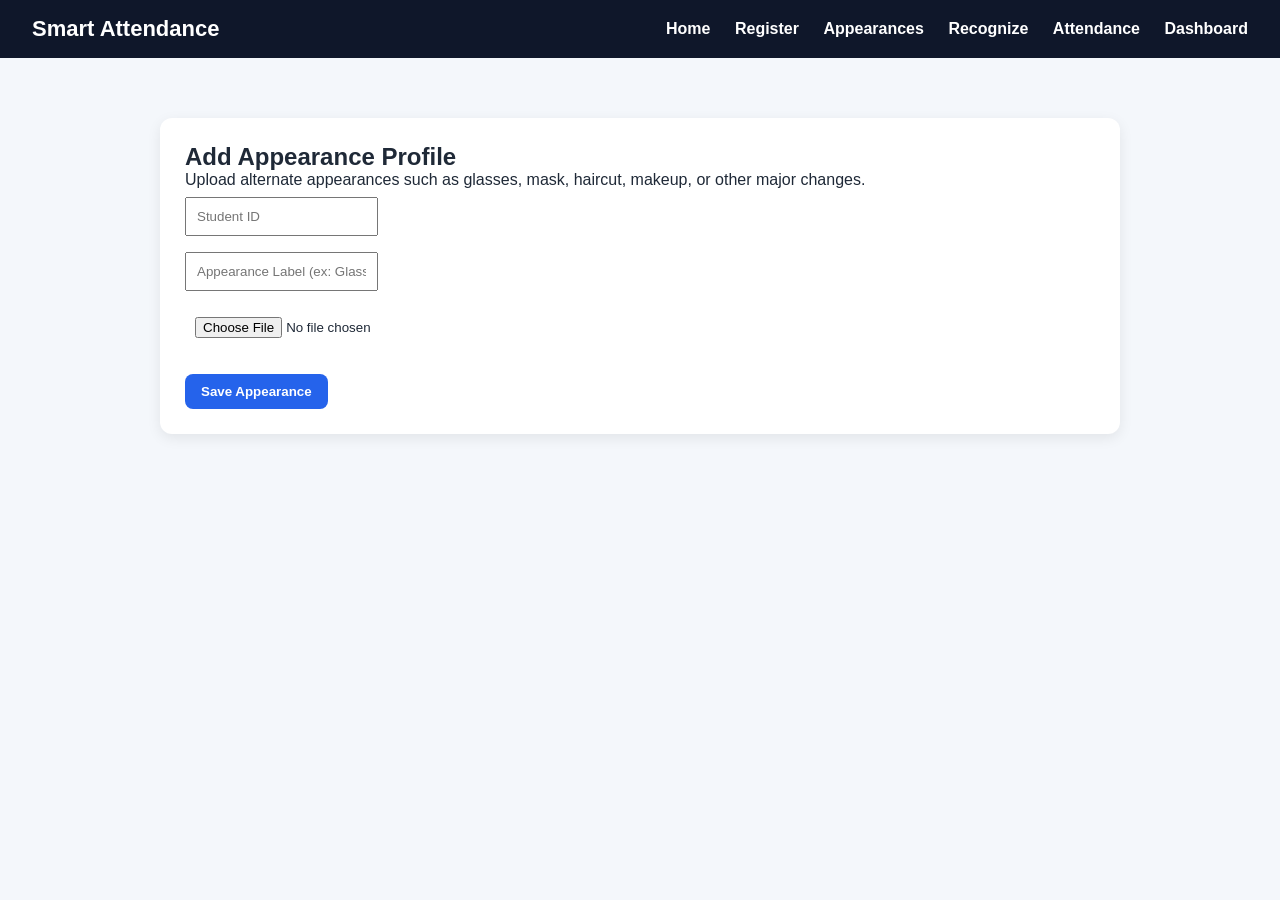
==== frontend/appearances.html @ 93b9f774 "Added multi-appearance recognition and improved attendance UI" ====
<!DOCTYPE html>
<html>
<head>
    <meta charset="UTF-8">
    <title>Appearance Profiles</title>
    <link rel="stylesheet" href="styles.css">
</head>
<body>

<div class="navbar">
    <h1>Smart Attendance</h1>
    <div class="nav-links">
        <a href="index.html">Home</a>
        <a href="register.html">Register</a>
        <a href="appearances.html">Appearances</a>
        <a href="recognize.html">Recognize</a>
        <a href="attendance.html">Attendance</a>
        <a href="dashboard.html">Dashboard</a>
    </div>
</div>

<div class="container">
    <div class="card">
        <h2>Add Appearance Profile</h2>
        <p>Upload alternate appearances such as glasses, mask, haircut, makeup, or other major changes.</p>

        <input type="text" id="studentId" placeholder="Student ID">
        <br>

        <input type="text" id="appearanceLabel" placeholder="Appearance Label (ex: Glasses, Mask)">
        <br>

        <input type="file" id="appearanceImage">
        <br><br>

        <button onclick="addAppearance()">Save Appearance</button>

        <p id="result"></p>
    </div>
</div>

<script>
    async function addAppearance() {
        const studentId = document.getElementById("studentId").value;
        const appearanceLabel = document.getElementById("appearanceLabel").value;
        const image = document.getElementById("appearanceImage").files[0];
        const result = document.getElementById("result");

        if (!studentId || !image) {
            result.innerText = "Please enter student ID and choose an image.";
            return;
        }

        const formData = new FormData();
        formData.append("student_id", studentId);
        formData.append("appearance_label", appearanceLabel || "Alternate");
        formData.append("image", image);

        try {
            const response = await fetch("http://127.0.0.1:5000/add-appearance", {
                method: "POST",
                body: formData
            });

            const data = await response.json();

            if (data.success) {
                result.innerText = "Appearance profile added successfully.";
            } else {
                result.innerText = "Error: " + data.error;
            }
        } catch (error) {
            result.innerText = "Request failed.";
        }
    }
</script>

</body>
</html>
---- frontend/styles.css ----
* {
    margin: 0;
    padding: 0;
    box-sizing: border-box;
}

body {
    font-family: Arial, sans-serif;
    background: #f4f7fb;
    color: #1f2937;
}

.navbar {
    background: #0f172a;
    color: white;
    padding: 16px 32px;
    display: flex;
    justify-content: space-between;
    align-items: center;
}

.navbar h1 {
    font-size: 22px;
}

.nav-links a {
    color: white;
    text-decoration: none;
    margin-left: 20px;
    font-weight: bold;
}

.nav-links a:hover {
    color: #38bdf8;
}

.container {
    max-width: 1000px;
    margin: 40px auto;
    padding: 20px;
}

.card {
    background: white;
    padding: 25px;
    border-radius: 12px;
    box-shadow: 0 4px 14px rgba(0,0,0,0.08);
    margin-bottom: 20px;
}

button {
    background: #2563eb;
    color: white;
    border: none;
    padding: 10px 16px;
    border-radius: 8px;
    cursor: pointer;
    font-weight: bold;
}

button:hover {
    background: #1d4ed8;
}

input {
    padding: 10px;
    margin: 8px 0;
}

table {
    width: 100%;
    border-collapse: collapse;
    background: white;
}

th {
    background: #0f172a;
    color: white;
}

th, td {
    padding: 12px;
    border: 1px solid #ddd;
}

.stat-grid {
    display: grid;
    grid-template-columns: repeat(4, 1fr);
    gap: 15px;
}

.stat-card {
    background: white;
    padding: 20px;
    border-radius: 12px;
    box-shadow: 0 4px 14px rgba(0,0,0,0.08);
}
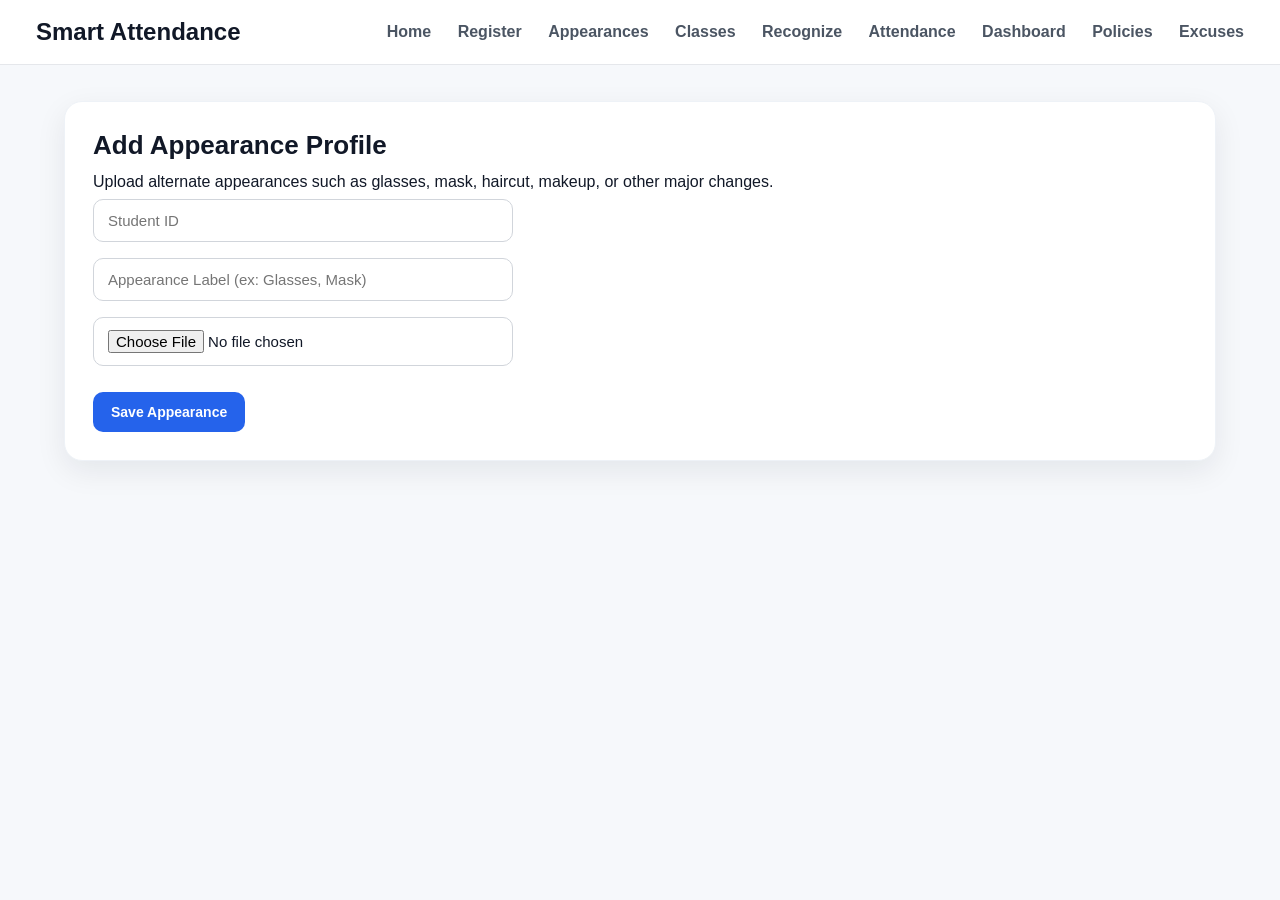
==== commit 7a6461dd: "Prepare project for Azure deployment" ====
--- a/frontend/appearances.html
+++ b/frontend/appearances.html
@@ -13,9 +13,12 @@
         <a href="index.html">Home</a>
         <a href="register.html">Register</a>
         <a href="appearances.html">Appearances</a>
+        <a href="classes.html">Classes</a>
         <a href="recognize.html">Recognize</a>
         <a href="attendance.html">Attendance</a>
         <a href="dashboard.html">Dashboard</a>
+        <a href="policies.html">Policies</a>
+        <a href="excuses.html">Excuses</a>
     </div>
 </div>
 
--- a/frontend/styles.css
+++ b/frontend/styles.css
@@ -5,93 +5,352 @@
 }
 
 body {
-    font-family: Arial, sans-serif;
-    background: #f4f7fb;
-    color: #1f2937;
+    font-family: "Inter", "Segoe UI", Arial, sans-serif;
+    background: #f6f8fb;
+    color: #111827;
 }
 
 .navbar {
-    background: #0f172a;
-    color: white;
-    padding: 16px 32px;
+    background: white;
+    border-bottom: 1px solid #e5e7eb;
+    padding: 18px 36px;
     display: flex;
     justify-content: space-between;
     align-items: center;
+    position: sticky;
+    top: 0;
+    z-index: 10;
 }
 
 .navbar h1 {
-    font-size: 22px;
+    font-size: 24px;
+    font-weight: 800;
+    color: #111827;
 }
 
 .nav-links a {
-    color: white;
+    color: #4b5563;
     text-decoration: none;
-    margin-left: 20px;
-    font-weight: bold;
+    margin-left: 22px;
+    font-weight: 600;
 }
 
 .nav-links a:hover {
-    color: #38bdf8;
+    color: #2563eb;
 }
 
 .container {
-    max-width: 1000px;
-    margin: 40px auto;
-    padding: 20px;
+    max-width: 1200px;
+    margin: 36px auto;
+    padding: 0 24px;
 }
 
 .card {
     background: white;
-    padding: 25px;
-    border-radius: 12px;
-    box-shadow: 0 4px 14px rgba(0,0,0,0.08);
-    margin-bottom: 20px;
+    padding: 28px;
+    border-radius: 18px;
+    box-shadow: 0 10px 30px rgba(15, 23, 42, 0.08);
+    border: 1px solid #eef2f7;
+    margin-bottom: 24px;
+}
+
+.card h2 {
+    font-size: 26px;
+    margin-bottom: 12px;
+}
+
+.card h3 {
+    margin-bottom: 10px;
+}
+
+input,
+select {
+    width: 100%;
+    max-width: 420px;
+    padding: 12px 14px;
+    margin: 8px 0;
+    border: 1px solid #d1d5db;
+    border-radius: 10px;
+    font-size: 15px;
 }
 
 button {
     background: #2563eb;
     color: white;
     border: none;
-    padding: 10px 16px;
-    border-radius: 8px;
+    padding: 12px 18px;
+    border-radius: 10px;
     cursor: pointer;
-    font-weight: bold;
+    font-weight: 700;
+    font-size: 14px;
 }
 
 button:hover {
     background: #1d4ed8;
-}
-
-input {
-    padding: 10px;
-    margin: 8px 0;
 }
 
 table {
     width: 100%;
     border-collapse: collapse;
     background: white;
+    border-radius: 14px;
+    overflow: hidden;
+    box-shadow: 0 10px 30px rgba(15, 23, 42, 0.06);
 }
 
 th {
-    background: #0f172a;
+    background: #111827;
     color: white;
+    text-align: left;
 }
 
 th, td {
-    padding: 12px;
-    border: 1px solid #ddd;
+    padding: 14px 16px;
+    border-bottom: 1px solid #e5e7eb;
 }
 
 .stat-grid {
     display: grid;
     grid-template-columns: repeat(4, 1fr);
-    gap: 15px;
+    gap: 18px;
+    margin-bottom: 24px;
 }
 
 .stat-card {
     background: white;
-    padding: 20px;
-    border-radius: 12px;
-    box-shadow: 0 4px 14px rgba(0,0,0,0.08);
+    padding: 24px;
+    border-radius: 18px;
+    border: 1px solid #eef2f7;
+    box-shadow: 0 10px 30px rgba(15, 23, 42, 0.08);
+}
+
+.stat-card h3 {
+    font-size: 14px;
+    color: #6b7280;
+    margin-bottom: 12px;
+}
+
+.stat-card p {
+    font-size: 30px;
+    font-weight: 800;
+    color: #111827;
+}
+
+.page-title {
+    margin-bottom: 24px;
+}
+
+.page-title h2 {
+    font-size: 34px;
+    font-weight: 800;
+}
+
+.page-title p {
+    color: #6b7280;
+    margin-top: 6px;
+}
+
+.badge {
+    display: inline-block;
+    padding: 6px 10px;
+    border-radius: 999px;
+    background: #dbeafe;
+    color: #1d4ed8;
+    font-weight: 700;
+    font-size: 13px;
+}
+
+.warning-card {
+    background: #fff7ed;
+    border: 1px solid #fed7aa;
+}
+
+.success-card {
+    background: #ecfdf5;
+    border: 1px solid #a7f3d0;
+}
+
+.dashboard-layout {
+    display: grid;
+    grid-template-columns: 2fr 1fr;
+    gap: 24px;
+}
+
+@media (max-width: 900px) {
+    .stat-grid,
+    .dashboard-layout {
+        grid-template-columns: 1fr;
+    }
+
+    .navbar {
+        flex-direction: column;
+        align-items: flex-start;
+        gap: 12px;
+    }
+
+    .nav-links a {
+        margin-left: 0;
+        margin-right: 14px;
+    }
+}
+.form-grid {
+    display: grid;
+    grid-template-columns: repeat(2, 1fr);
+    gap: 24px;
+    margin-top: 20px;
+}
+
+.form-group {
+    display: flex;
+    flex-direction: column;
+}
+
+.form-group label {
+    font-weight: 600;
+    margin-bottom: 8px;
+    color: #374151;
+}
+
+.form-group input,
+.form-group select {
+    width: 100%;
+    max-width: none;
+}
+
+.form-group.full-width {
+    grid-column: 1 / span 2;
+}
+
+.button-row {
+    margin-top: 30px;
+    text-align: right;
+}
+
+@media (max-width: 900px) {
+    .form-grid {
+        grid-template-columns: 1fr;
+    }
+
+    .form-group.full-width {
+        grid-column: auto;
+    }
+
+    .button-row {
+        text-align: center;
+    }
+}
+.form-grid {
+    display: grid;
+    grid-template-columns: repeat(2, 1fr);
+    gap: 24px;
+    margin-top: 20px;
+}
+
+.form-group {
+    display: flex;
+    flex-direction: column;
+}
+
+.form-group label {
+    font-weight: 600;
+    margin-bottom: 8px;
+    color: #374151;
+}
+
+.form-group input,
+.form-group select {
+    width: 100%;
+    max-width: none;
+}
+
+.form-group.full-width {
+    grid-column: 1 / span 2;
+}
+
+.button-row {
+    margin-top: 30px;
+    text-align: right;
+}
+
+.secondary-btn {
+    background: #6b7280;
+}
+
+.secondary-btn:hover {
+    background: #4b5563;
+}
+
+.danger-btn {
+    background: #dc2626;
+}
+
+.danger-btn:hover {
+    background: #b91c1c;
+}
+
+.action-buttons {
+    display: flex;
+    gap: 8px;
+}
+
+@media (max-width: 900px) {
+    .form-grid {
+        grid-template-columns: 1fr;
+    }
+
+    .form-group.full-width {
+        grid-column: auto;
+    }
+
+    .button-row {
+        text-align: center;
+    }
+}
+.bar-chart {
+    margin-top: 20px;
+}
+
+.bar-row {
+    display: grid;
+    grid-template-columns: 100px 1fr 60px;
+    align-items: center;
+    gap: 14px;
+    margin-bottom: 18px;
+}
+
+.bar-bg {
+    height: 16px;
+    background: #e5e7eb;
+    border-radius: 999px;
+    overflow: hidden;
+}
+
+.bar-fill {
+    height: 100%;
+    border-radius: 999px;
+    transition: width 0.3s ease;
+}
+
+.success-fill {
+    background: #10b981;
+}
+
+.warning-fill {
+    background: #f97316;
+}
+.trend-chart {
+    margin-top: 20px;
+}
+
+.trend-row {
+    display: grid;
+    grid-template-columns: 110px 1fr 70px;
+    align-items: center;
+    gap: 14px;
+    margin-bottom: 16px;
+}
+
+.trend-date {
+    font-weight: 700;
+    color: #374151;
 }
